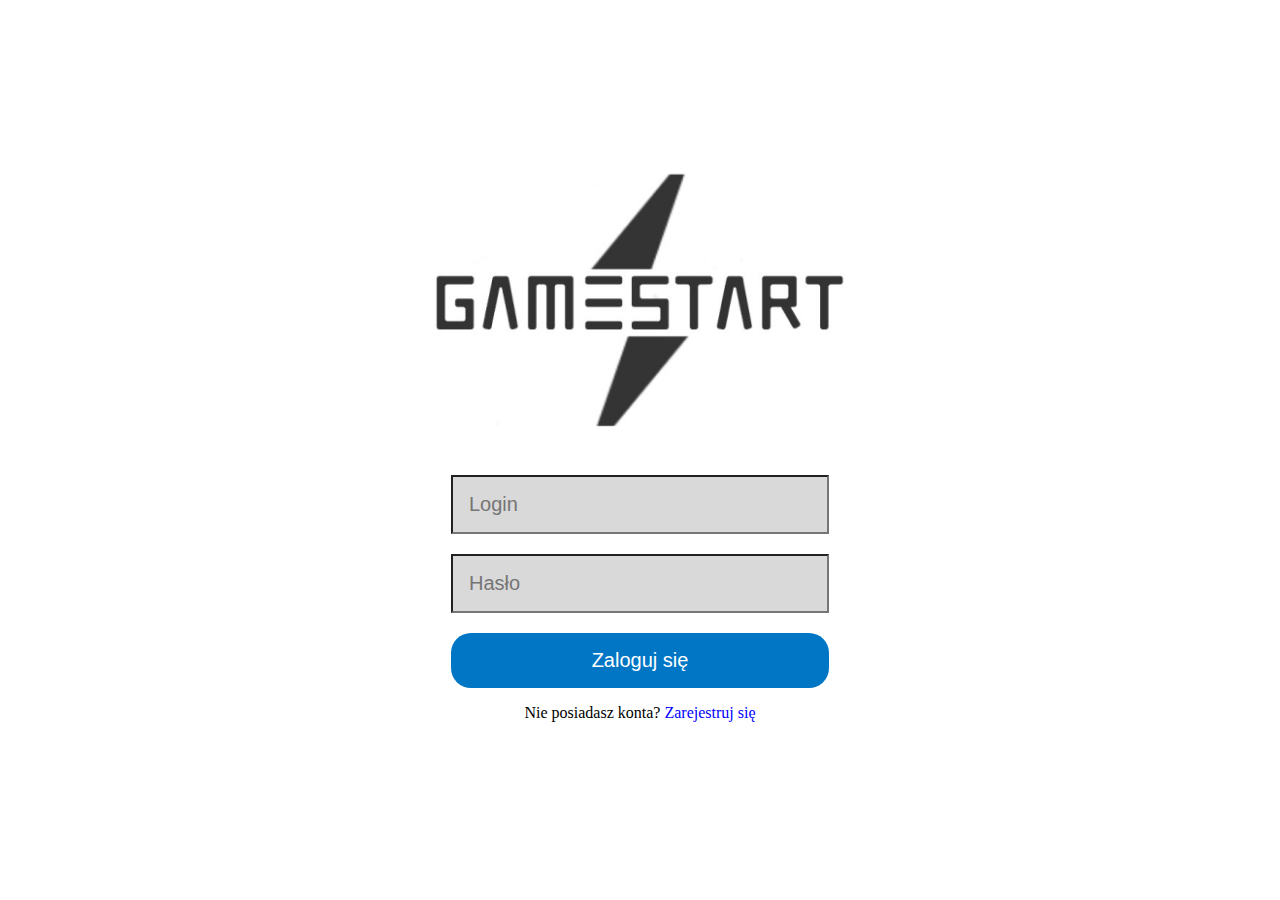
==== src/main/resources/static/login.html @ 06af1235 "strona główna od wiktora" ====
<!DOCTYPE html>
<html lang="pl">
<head>
	<meta charset="UTF-8">
	<meta name="viewport" content="width=device-width, initial-scale=1.0">
	<title>GameStart Logowanie</title>
	<link rel="stylesheet" href="style.css">
</head>
<body>
	<div id="login-form">
		<img src="img/logo.png" alt="Logo Firmy" id="logo">
		<script src="/scripts.js"></script>
		<form id="loginForm" onsubmit="loginUser(event)">
			<input type="text" name="login" placeholder="Login" required>
			<br>
			<input type="password" name="password" placeholder="Hasło" required>
			<br>
			<button type="submit">Zaloguj się</button>
		</form>
		<div id="loginMessage"></div>
		<p>Nie posiadasz konta? <a href="/register" id="register-link">Zarejestruj się</a></p>
	</div>
	
</body>
</html>
---- src/main/resources/static/style.css ----
body {
    display: flex;
    align-items: center;
    justify-content: center;
    height: 100vh;
    margin: 0;
}

#menu {
    width: 100%;
    background-color: rgb(56, 196, 196);
}

#logo_img {
    margin: 5px;
    width: 100px;
    height: auto;
    float: left;
}

#szukaj
{
    height: 70px;
    width: 500px;
    background-color: yellow;
    border: 1px solid black;
}

#szukaj_input
{
    border: none;
    float: left;
    margin-top: 15px;
    height: 50px;
    background-color: white;
}

#login-form {
    text-align: center;
}

#logo {
    width: 428px;
    /* dostosuj szerokość logo do własnych potrzeb */
    height: auto;
    /* utrzymanie proporcji */
    margin-bottom: 40px;
}

input {
    background-color: #D9D9D9;
    margin-bottom: 20px;
    padding: 16px;
    width: 378px;
    box-sizing: border-box;
    font-size: 20px;
}

button {
    background-color: #0076C4;
    /* Ustawienie koloru tła przycisku na niebieski */
    color: white;
    /* Ustawienie koloru tekstu na biały */
    padding: 16px;
    /* Dostosowanie paddingu do pól tekstowych */
    width: 378px;
    /* Dostosowanie szerokości do pól tekstowych */
    box-sizing: border-box;
    border: none;
    cursor: pointer;
    font-size: 20px;
    border-radius: 20px;
}

#register-link {
    color: blue;
    text-decoration: none;
    font-size: 16px;
}
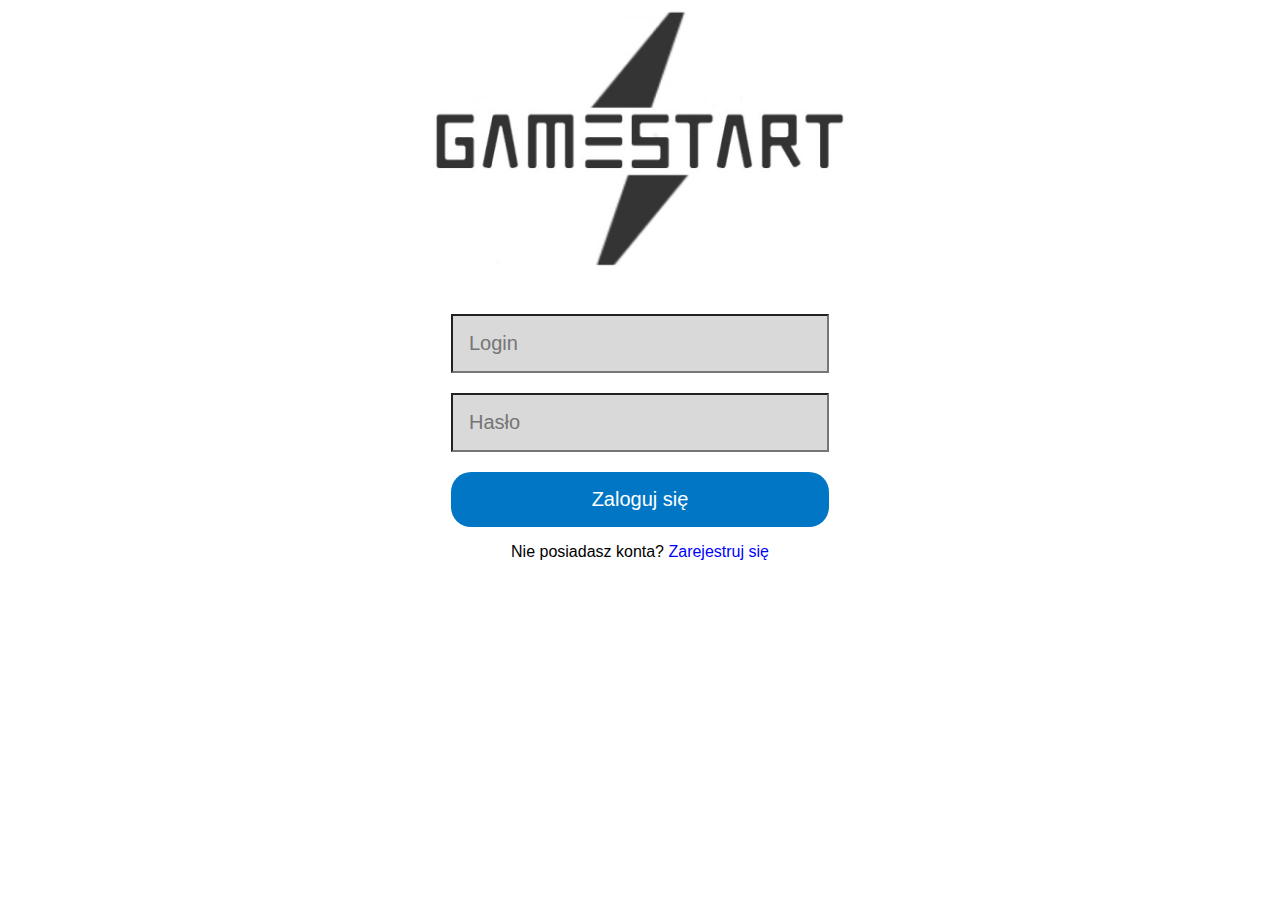
==== commit e84d4870: "add basket,mainpage fixed index,register,style" ====
--- a/src/main/resources/static/login.html
+++ b/src/main/resources/static/login.html
@@ -18,7 +18,7 @@
 			<button type="submit">Zaloguj się</button>
 		</form>
 		<div id="loginMessage"></div>
-		<p>Nie posiadasz konta? <a href="/register" id="register-link">Zarejestruj się</a></p>
+		<p>Nie posiadasz konta? <a href="/register.html" id="register-link">Zarejestruj się</a></p>
 	</div>
 	
 </body>
--- a/src/main/resources/static/style.css
+++ b/src/main/resources/static/style.css
@@ -1,38 +1,92 @@
 body {
-    display: flex;
-    align-items: center;
-    justify-content: center;
     height: 100vh;
     margin: 0;
+    display: flex;
+    flex-direction: column;
+    align-items: center;
+    font-family: 'Inter', sans-serif;
 }
 
 #menu {
-    width: 100%;
-    background-color: rgb(56, 196, 196);
+    display: flex;
+    align-items: center;
+    width: 100%;
+}
+
+#logo_href{
+    display: block;
+    width: 10%;
+    margin: 5px;
+    margin-right: 100px;
+    float: left;
 }
 
 #logo_img {
-    margin: 5px;
-    width: 100px;
-    height: auto;
-    float: left;
-}
-
-#szukaj
-{
-    height: 70px;
-    width: 500px;
-    background-color: yellow;
-    border: 1px solid black;
-}
-
-#szukaj_input
-{
-    border: none;
-    float: left;
-    margin-top: 15px;
+    width: 100%;
+}
+
+#szukaj {
+    background-color: white;
+    float: left;
+    width: 50%;
+    border: 1px solid rgb(52, 52, 52);
+    border-radius: 15px;
+}
+
+#szukaj_input {
+    float: left;
+    width: 85%;
     height: 50px;
     background-color: white;
+    border-radius: 15px 0 0 15px;
+    border: none;
+    margin: 0px;
+}
+
+#lupa {
+    cursor: pointer;
+    border-radius: 13px;
+    float: left;
+    background-color: rgb(52, 52, 52);
+    width: 15%;
+    height: 50px;
+    display: flex;
+    justify-content: center;
+    align-items: center;
+}
+
+#lupa img {
+    max-height: 50%;
+}
+
+.menu_href {
+    float: left;
+    padding: 10px;
+    cursor: pointer;
+    width: 10%;
+    text-align: center;
+    margin-right: 20px;
+    text-decoration: none;
+}
+
+.menu_button {
+    width: 100%;
+}
+
+
+.menu_button:hover {
+    background-color: rgb(223, 223, 223);
+    border-radius: 15px;
+}
+
+.menu_button img {
+    max-height: 50px;
+}
+
+.menu_button_text {
+
+    color: rgb(52, 52, 52);
+    font-weight: bold;
 }
 
 #login-form {
@@ -76,4 +130,71 @@
     color: blue;
     text-decoration: none;
     font-size: 16px;
+}
+
+#container {
+    width: 100%;
+    margin-top: 100px;
+}
+
+.row {
+    display: flex;
+    justify-content: center;
+    width: 100%;
+}
+
+.game-container {
+    margin: 40px;
+    width: 18%;
+    text-align: center;
+    align-items: center;
+    justify-content: center;
+    padding-top: 100px;
+    padding-bottom: 100px;
+    padding-left: 50px;
+    padding-right: 50px;
+    border: 1px solid black;
+}
+
+.game-image-container {
+    width: 70%;
+    position: relative;
+    height: 0;
+    padding-bottom: 70%;
+    background-color: #0076C4;
+    margin-left: auto;
+    margin-right: auto;
+    margin-bottom: 70px;
+    justify-content: center;
+    display: flex;
+    overflow: hidden;
+    border-radius: 15px;
+}
+
+.game-image {
+    position: absolute;
+    max-height: 100%;
+    display: block;
+    object-fit: cover;
+}
+
+.game-price {
+    margin-top: 15px;
+    /* Zwiększenie odstępu od obrazu */
+    font-weight: bold;
+    font-size: 40px;
+    /* Zwiększenie rozmiaru czcionki */
+    color: black;
+    /* Zmiana koloru tekstu, możesz dostosować według potrzeb */
+}
+
+.game-title {
+    margin-top: 5px;
+    font-size: 16px;
+}
+
+.game-author {
+    margin-top: 5px;
+    font-style: italic;
+    color: #666;
 }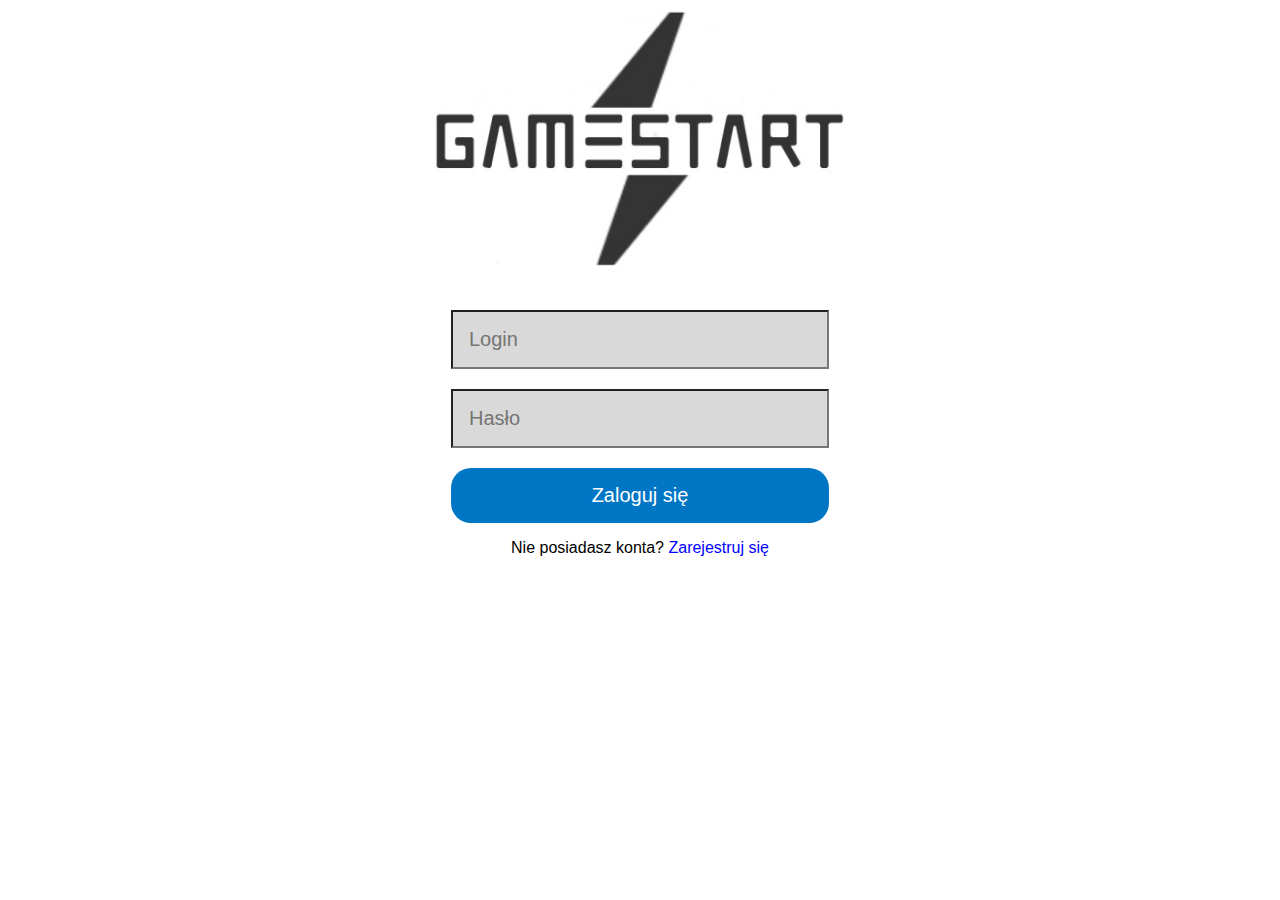
==== commit cb0627af: "Final store web-app" ====
--- a/src/main/resources/static/login.html
+++ b/src/main/resources/static/login.html
@@ -9,7 +9,7 @@
 <body>
 	<div id="login-form">
 		<img src="img/logo.png" alt="Logo Firmy" id="logo">
-		<script src="/scripts.js"></script>
+		<script src="./scripts.js"></script>
 		<form id="loginForm" onsubmit="loginUser(event)">
 			<input type="text" name="login" placeholder="Login" required>
 			<br>
@@ -18,7 +18,7 @@
 			<button type="submit">Zaloguj się</button>
 		</form>
 		<div id="loginMessage"></div>
-		<p>Nie posiadasz konta? <a href="/register.html" id="register-link">Zarejestruj się</a></p>
+		<p>Nie posiadasz konta? <a href="register.html" id="register-link">Zarejestruj się</a></p>
 	</div>
 	
 </body>
--- a/src/main/resources/static/style.css
+++ b/src/main/resources/static/style.css
@@ -71,6 +71,7 @@
 
 .menu_button {
     width: 100%;
+    justify-content: center;
 }
 
 
@@ -81,6 +82,7 @@
 
 .menu_button img {
     max-height: 50px;
+    margin:auto;
 }
 
 .menu_button_text {
@@ -139,8 +141,8 @@
 
 .row {
     display: flex;
-    justify-content: center;
-    width: 100%;
+    justify-content: space-around;
+        width: 100%;
 }
 
 .game-container {
@@ -160,6 +162,7 @@
     width: 70%;
     position: relative;
     height: 0;
+    aspect-ratio: 1;
     padding-bottom: 70%;
     background-color: #0076C4;
     margin-left: auto;
@@ -173,7 +176,8 @@
 
 .game-image {
     position: absolute;
-    max-height: 100%;
+    height: 100%;
+    width: 100%;
     display: block;
     object-fit: cover;
 }
@@ -197,4 +201,91 @@
     margin-top: 5px;
     font-style: italic;
     color: #666;
+}
+.container-basket {
+    width: 100%;
+    display: flex;
+    justify-content: space-between;
+    align-items: center;
+    padding: 20px;
+    box-sizing: border-box;
+}
+
+.add-to-cart
+{
+width: max-content;
+padding: 20px;
+margin-top:20px;
+}
+
+a
+{
+color: white;
+text-decoration: none;
+}
+
+.add-to-cart:hover
+{
+    background-color: #00558d;
+}
+
+.product-tile {
+    width: 80%;
+    margin: 0 auto 10px;
+    background-color: #eee; /* Szary kolor tła */
+    border: 1px solid #888; /* Kształt prostokąta */
+    padding: 20px; /* Odstępy wewnątrz kafelka */
+  
+    display: flex; /* Ustawienie elementów w jednej linii */
+    align-items: center; /* Wyśrodkowanie w pionie */
+  
+    /* Logo produktu w kształcie kwadratu */
+    .product-logo {
+      width: 100px; /* Dostosuj szerokość logo */
+      height: 100px; /* Dostosuj wysokość logo */
+      border-radius: 20px;
+      object-fit: cover;
+      margin-right: 20px; /* Odstęp między logo a resztą zawartości */
+    }
+  
+    /* Nazwa produktu i cena */
+    .product-details {
+        padding-right: 5%;
+        display: flex;
+        width: 100%;
+        justify-content: space-between;
+    }
+
+    .product-details h3 {
+        margin: 0; /* Usunięcie marginesu wokół nazwy produktu */
+        font-size: 1.8em
+    }
+
+    .product-details p {
+        margin: 5px 0; /* Margines nad i pod ceną produktu */
+        font-size: 2em
+    }
+  
+    /* Ikonka kosza */
+    .cart-icon {
+      width: 60px; /* Dostosuj szerokość ikony kosza */
+      height: 60px; /* Dostosuj wysokość ikony kosza */
+      margin-left: auto; /* Przesunięcie ikony kosza na prawo */
+    }
+  }
+
+.item {
+    width: 50%;
+    box-sizing: border-box;
+    float: left;
+    text-align: center;
+    padding: 20px;
+    box-sizing: border-box;
+}
+
+img {
+    max-width: 100%;
+    height: auto;
+    display: block;
+    margin-bottom: 10px;
 }